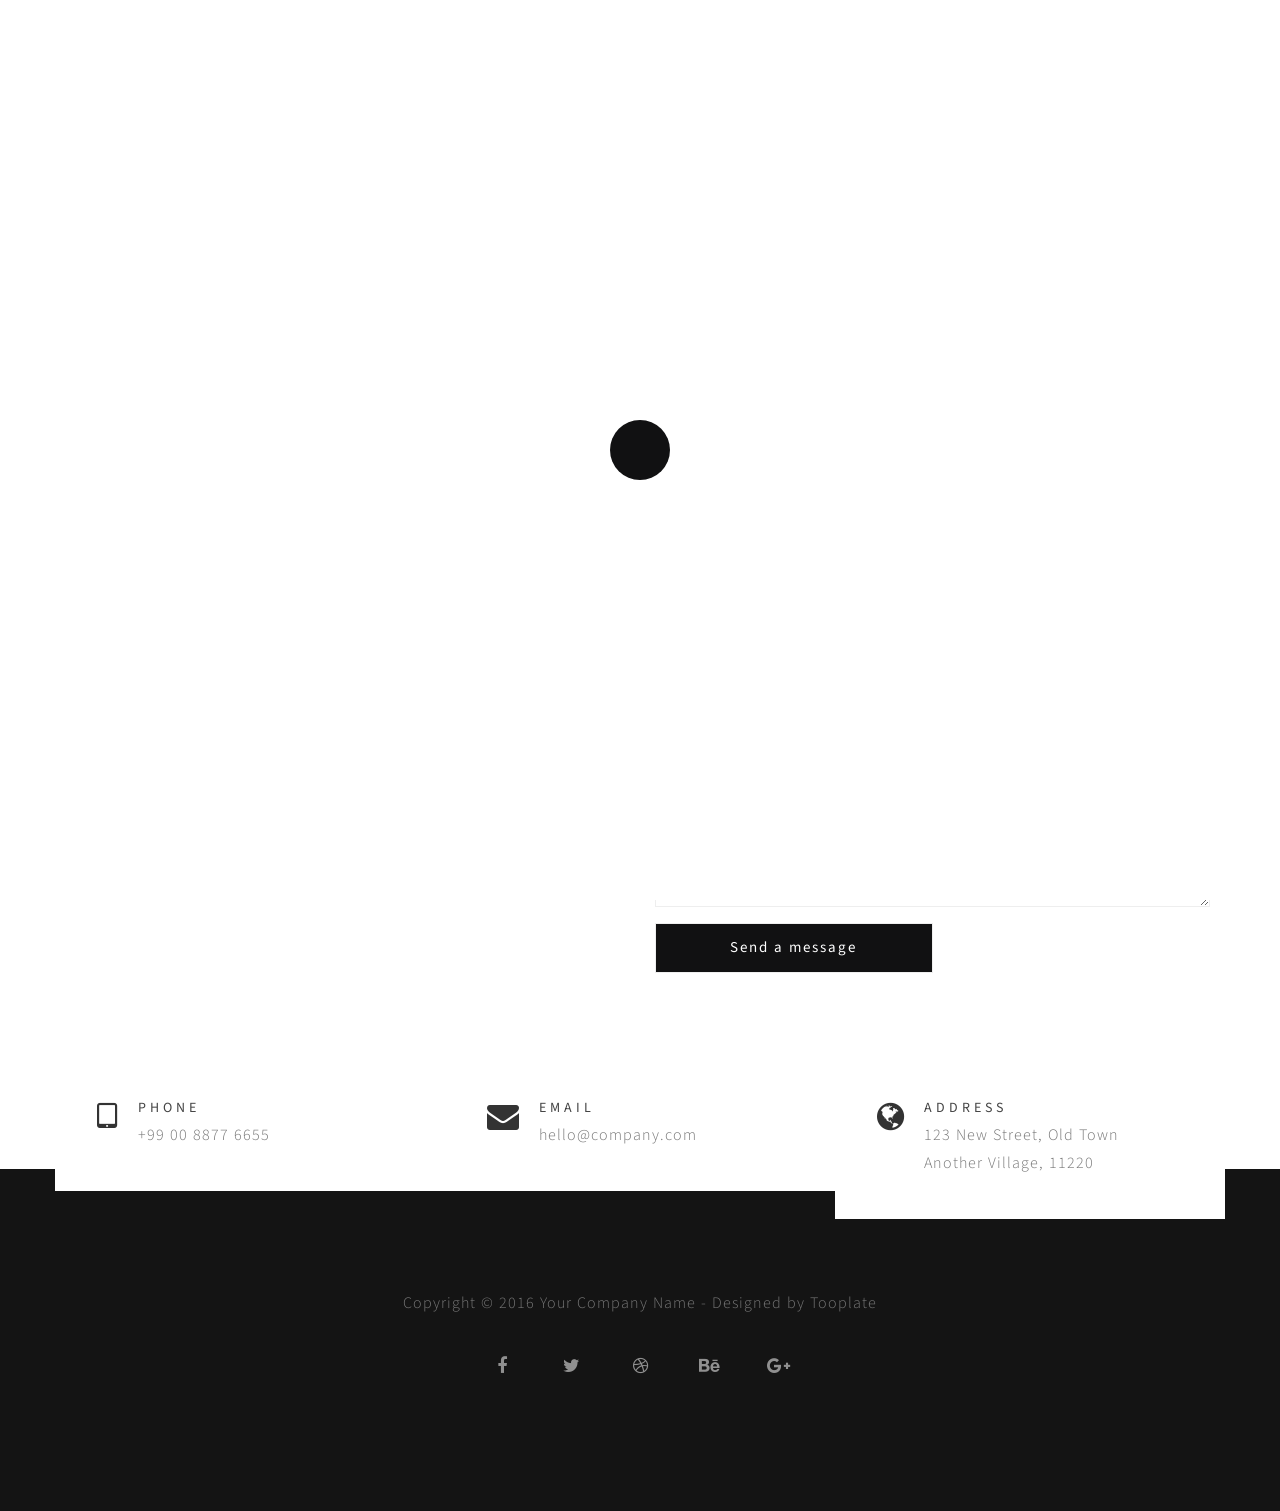
==== contact.html @ 55830060 "css template added" ====
<!DOCTYPE html>
<html lang="en">
<head>
<!--

Template 2082 Pure Mix

http://www.tooplate.com/view/2082-pure-mix

-->
	<meta charset="utf-8">
	<meta http-equiv="X-UA-Compatible" content="IE=Edge">
	<meta name="viewport" content="width=device-width, initial-scale=1">
	<meta name="keywords" content="">
	<meta name="description" content="">

	<!-- Site title
   ================================================== -->
	<title>Pure Mix - Contact</title>

	<!-- Bootstrap CSS
   ================================================== -->
	<link rel="stylesheet" href="css/bootstrap.min.css">

	<!-- Animate CSS
   ================================================== -->
	<link rel="stylesheet" href="css/animate.min.css">

	<!-- Font Icons CSS
   ================================================== -->
	<link rel="stylesheet" href="css/font-awesome.min.css">
	<link rel="stylesheet" href="css/ionicons.min.css">

	<!-- Main CSS
   ================================================== -->
	<link rel="stylesheet" href="css/style.css">

	<!-- Google web font 
   ================================================== -->	
  <link href='https://fonts.googleapis.com/css?family=Source+Sans+Pro:400,700,300' rel='stylesheet' type='text/css'>
	
</head>
<body>


<!-- Preloader section
================================================== -->
<div class="preloader">

	<div class="sk-spinner sk-spinner-pulse"></div>

</div>


<!-- Navigation section
================================================== -->
<div class="nav-container">
   <nav class="nav-inner transparent">

      <div class="navbar">
         <div class="container">
            <div class="row">

              <div class="brand">
                <a href="index.html">Megan Cheng</a>
              </div>

              <div class="navicon">
                <div class="menu-container">

                  <div class="circle dark inline">
                    <i class="icon ion-navicon"></i>
                  </div>

                  <div class="list-menu">
                    <i class="icon ion-close-round close-iframe"></i>
                    <div class="intro-inner">
                     	<ul id="nav-menu">
                         <li><a href="index.html">Home</a></li>
                       	 <li><a href="about.html">About</a></li>
                       	 <li><a href="blog.html">Blog</a></li>
                       	 <li><a href="contact.html">Contact</a></li>
                      </ul>
                    </div>
                  </div>

                </div>
              </div>

            </div>
         </div>
      </div>

   </nav>
</div>


<!-- Header section
================================================== -->
<section id="header" class="header-four">
	<div class="container">
		<div class="row">

			<div class="col-md-offset-3 col-md-6 col-sm-offset-2 col-sm-8">
            	<div class="header-thumb">
              		 <h1 class="wow fadeIn" data-wow-delay="0.6s">Contact Us</h1>
              		 <h3 class="wow fadeInUp" data-wow-delay="0.9s">Vestibulum at aliquam lorem</h3>
           		</div>
			</div>

		</div>
	</div>		
</section>


<!-- Contact section
================================================== -->
<section id="contact">
   <div class="container">
      <div class="row">

         <div class="wow fadeInUp col-md-6 col-sm-12" data-wow-delay="1.3s">
         	<div class="google_map">
				<div id="map-canvas"></div>
			</div>
		</div>

		<div class="wow fadeInUp col-md-6 col-sm-12" data-wow-delay="1.6s">
			<h1>Let's work together!</h1>
			<div class="contact-form">
				<form id="contact-form" method="post" action="#">
					<input name="name" type="text" class="form-control" placeholder="Your Name" required>
					<input name="email" type="email" class="form-control" placeholder="Your Email" required>
					<textarea name="message" class="form-control" placeholder="Message" rows="4" required></textarea>
					<div class="contact-submit">
						<input type="submit" class="form-control submit" value="Send a message">
					</div>
				</form>
			</div>
		</div>

		<div class="clearfix"></div>

			<div class="col-md-4 col-sm-4">
				<div class="wow fadeInUp media" data-wow-delay="0.3s">
					<div class="media-object pull-left">
						<i class="fa fa-tablet"></i>
					</div>
					<div class="media-body">
						<h3 class="media-heading">Phone</h3>
						<p>+99 00 8877 6655</p>
					</div>
				</div>
			</div>

			<div class="col-md-4 col-sm-4">
				<div class="wow fadeInUp media" data-wow-delay="0.6s">
					<div class="media-object pull-left">
						<i class="fa fa-envelope"></i>
					</div>
					<div class="media-body">
						<h3 class="media-heading">Email</h3>
						<p>hello@company.com</p>
					</div>
				</div>
			</div>

			<div class="col-md-4 col-sm-4">
				<div class="wow fadeInUp media" data-wow-delay="0.9s">
					<div class="media-object pull-left">
						<i class="fa fa-globe"></i>
					</div>
					<div class="media-body">
						<h3 class="media-heading">Address</h3>
						<p>123 New Street, Old Town<br>
                        Another Village, 11220</p>
					</div>
				</div>
			</div>

      </div>
   </div>
</section>


<!-- Footer section
================================================== -->
<footer>
	<div class="container">
		<div class="row">

			<div class="col-md-12 col-sm-12">
				<p class="wow fadeInUp"  data-wow-delay="0.3s">Copyright © 2016 Your Company Name - Designed by Tooplate</p>
				<ul class="social-icon wow fadeInUp"  data-wow-delay="0.6s">
					<li><a href="#" class="fa fa-facebook"></a></li>
					<li><a href="#" class="fa fa-twitter"></a></li>
					<li><a href="#" class="fa fa-dribbble"></a></li>
					<li><a href="#" class="fa fa-behance"></a></li>
					<li><a href="#" class="fa fa-google-plus"></a></li>
				</ul>
			</div>
			
		</div>
	</div>
</footer>

<!-- Javascript 
================================================== -->
<script src="js/jquery.js"></script>
<script src="js/bootstrap.min.js"></script>
<script src="js/wow.min.js"></script>
<script src="js/custom.js"></script>

</body>
</html>
---- css/style.css ----
/*

Template 2082 Pure Mix

http://www.tooplate.com/view/2082-pure-mix

*/

/* Body 
------------------------------------- */
body {
		background: #ffffff;
    font-family: 'Source Sans Pro', sans-serif;
    font-style: normal;
    font-weight: 300;
    position: relative;
}

html,body {
  width: 100%;
  overflow-x: hidden;
}

html {
  font-size: 100%;
}


/* Typography
------------------------------------- */

h1,h2,h3,h4 {
  font-weight: 400;
  letter-spacing: 0.3rem;
  text-transform: uppercase;
}

h1 {
  color: #000;
  font-size: 1.8rem;
  font-weight: 700;
}

h2 {
  color: #ffffff;
  font-size: 1rem;
}

h3 {
  color: #444;
  font-size: 14px;
  letter-spacing: 4px;
}

h5 {
  font-weight: 400;
  letter-spacing: 1px;
}

p {
  color: #777;
  font-size: 16px;
  line-height: 28px;
  word-spacing: 1px;
  letter-spacing: 1px;
}

a {
  outline: none;
  text-decoration: none;
}
a,
a:hover,
a:focus {
  color: inherit;
  text-decoration: none;
  outline: 0;
  -webkit-transition: all 0.25s ease-out;
  -moz-transition: all 0.25s ease-out;
  -ms-transition: all 0.25s ease-out;
  -o-transition: all 0.25s ease-out;
  transition: all 0.25s ease-out;
}

img {
  width: 100%;
  max-width: 100%;
}


/* preloader styles
/* ========================================== */
.preloader {
    position: fixed;
    top: 0;
    left: 0;
    width: 100%;
    height: 100%;
    z-index: 99999;
    display: flex;
    flex-flow: row nowrap;
    justify-content: center;
    align-items: center;
    background: none repeat scroll 0 0 #fff;
}

.sk-spinner-pulse {
  width: 60px;
  height: 60px;
  background-color: #111112;
  border-radius: 100%;
  -webkit-animation: sk-pulseScaleOut 1s infinite ease-in-out;
          animation: sk-pulseScaleOut 1s infinite ease-in-out; }

@-webkit-keyframes sk-pulseScaleOut {
  0% {
    -webkit-transform: scale(0);
            transform: scale(0); }
  100% {
    -webkit-transform: scale(1);
            transform: scale(1);
    opacity: 0; } }

@keyframes sk-pulseScaleOut {
  0% {
    -webkit-transform: scale(0);
            transform: scale(0); }
  100% {
    -webkit-transform: scale(1);
            transform: scale(1);
    opacity: 0; } }



/* navigation styles
/* ========================================== */
.nav-container,
nav {
  overflow: visible;
  transition: all 0.3s ease;
  -webkit-transition: all 0.3s ease;
  -moz-transition: all 0.3s ease;
}

nav {
  -webkit-backface-visibility: hidden;
  backface-visibility: hidden;
  transition: all 0.3s ease;
  -webkit-transition: all 0.3s ease;
  -moz-transition: all 0.3s ease;
}

nav a {
  color: #333333;
}

.navbar {
  background: transparent;
  height: 94px;
  max-height: 94px;
  margin: 0;
  border-radius: 0;
  transition: all 0.3s ease;
  -webkit-transition: all 0.3s ease;
  -moz-transition: all 0.3s ease;
}

.brand {
  float: left;
  padding: 30px 0 0;
  transition: all 0.3s ease;
  -webkit-transition: all 0.3s ease;
  -moz-transition: all 0.3s ease;
  text-transform: uppercase;
  letter-spacing: 0.3rem;
}
.brand a {
  color: #333;
  font-size: 24px;
  font-weight: 700;
  opacity: 1;
  text-decoration: none;
}

.navicon {  
  position: relative;
  right: 0;
  display: -webkit-flex;
  display: -ms-flexbox;
  display: flex;
  -webkit-justify-content: flex-end;
  -ms-flex-pack: end;
  justify-content: flex-end;
  padding: 20px 0 0;
}

nav ul {
  display: inline-block;
}

nav ul.right {
  float: right;
  right: 0
}

#nav-menu a {
  font-weight: 300;
  font-size: 26px;
  color: #ffffff;
  text-transform: uppercase;
  letter-spacing: 0.3rem;
}

#nav-menu li {
  list-style: none;
  padding: 6px;
}

.nav-text-light a {
  color: #ffffff;
}

.sticky .nav-text-light a {
  color: #555555;
}

.sticky nav.nav-inner .navbar {
  height: 70px;
  max-height: 70px;
  margin: 0;
  background: #ffffff;
}

.sticky nav.transparent .navbar {
  background: transparent;
}

@media all and (max-width: 990px) {
  .nav-text-light a {
    color: #555555;
  }
  .nav-inner {
    background: #ffffff;
  }
  .transparent {
    background: transparent;
  }
  .navicon {
    padding-right: 10px;
  }
  nav ul.right {
  float: left;
  }
}

a.icon {
  font-size: 32px;
  padding-right: 20px;
}

.intro-inner {  
  position: absolute;
  left: 50%;
  top: 50%;
  -webkit-transform: translate(-50%, -50%);
      -ms-transform: translate(-50%, -50%);
          transform: translate(-50%, -50%);
  width: 100%;
  text-align: center;
}

.close {
  font-family: inherit;
  font-size: 32px;
  font-weight: 300;
  text-shadow: none;
}
.close:focus {
  outline: 0px auto -webkit-focus-ring-color;
}

.circle {
  width: 45px;
  height: 45px;
  text-align: center;
  margin: 0 auto;
  position: absolute;
  top: 50%;
  left: 50%;
  margin-top: -40px;
  margin-left: -40px;
  border-radius: 50%;
  transition: all 0.3s ease;
  -webkit-transition: all 0.3s ease;
  -moz-transition: all 0.3s ease;
  cursor: pointer;
  z-index: 99;
  padding: 4px 0 0;
}

.circle i {
  font-size: 36px;
  color: #111112;
}

.circle.dark {
  border-color: #292929;
}

.circle.dark:before {
  border-color: transparent transparent transparent #292929;
}

.circle.large {
  height: 120px;
  width: 120px;
  margin-top: -60px;
  margin-left: -60px;
}

.circle.large:before {
  margin-top: -18px;
  margin-left: -10px;
  content: '';
  width: 0;
  height: 0;
  border-style: solid;
  border-width: 20px 0 20px 31.0px;
  border-color: transparent transparent transparent #ffffff;
}

.circle.large.dark:before {
  border-color: transparent transparent transparent #292929;
}

.circle.inline {
  position: relative;
  top: 0;
  left: 0;
  margin-top: 0;
  margin-left: 0;
  display: inline-block;
  z-index: 0;
}

@media all and (max-width: 767px) {
  .circle.large {
    width: 90px;
    height: 90px;
    margin-top: -45px;
  }
  .circle.large:before {
    margin-top: -14px;
    margin-left: -8px;
    content: '';
    width: 0;
    height: 0;
    border-style: solid;
    border-width: 15px 0 15px 25.0px;
    border-color: transparent transparent transparent #fff;
  }
}

.list-menu {
  position: fixed;
  visibility: hidden;
  width: 100%;
  height: 100%;
  top: 0;
  left: 0;
  z-index: 9999999;
  background: rgba(0, 0, 0, 0.9);
  transition: all 0.6s ease;
  -webkit-transition: all 0.6s ease;
  -moz-transition: all 0.6s ease;
  opacity: 0;
  z-index: -1;
}

.list-menu.reveal-modal {
  opacity: 1;
  z-index: 999999;
  visibility: visible;
}

.list-menu .ion-close-round {
  font-size: 31px;
  position: absolute;
  top: 32px;
  right: 32px;
  color: #fff;
  cursor: pointer;
}

/* header section styles
/* ========================================== */
#header {
  -webkit-background-size: cover;
  background-size: cover;
  background-position: center center;
  text-align: center;
  padding-top: 130px;
  padding-bottom: 100px;
}

#header .header-thumb {
  background: #ffffff;
  border: 10px solid #f9f9f9;
  padding: 62px 20px 62px 20px;
}

.header-one .header-thumb,
.header-two .header-thumb,
.header-three .header-thumb,
.header-four .header-thumb,
.header-five .header-thumb {
  padding: 32px 20px 32px 20px !important;
}

.header-one, .header-two,
.header-three, .header-four,
.header-five {
  height: 42vh !important;
  min-height: 420px;
  padding-top: 120px !important;
}

.header-one {
  background: url('../images/header-bg.jpg') no-repeat;
  height: 60vh !important;
  min-height: 520px;
  padding-top: 150px !important;
}
.header-two {
  background: url('../images/header-bg.jpg') no-repeat;
}
.header-three {
  background: url('../images/header-three-bg.jpg') no-repeat;
}
.header-four {
  background: url('../images/header-four-bg.jpg') no-repeat;
}
.header-five {
  background: url('../images/header-five-bg.jpg') no-repeat;
}

/* Portfolio section styles
/* ========================================== */
#portfolio {
  text-align: center;
  padding-top: 3rem;
  padding-bottom: 6rem;
}

#portfolio img {
  width: 100%;
}

#portfolio .portfolio-thumb {
  position: relative;
  overflow: hidden;
  margin: 0;
} 

#portfolio .portfolio-thumb .portfolio-overlay {
  background: #141414;
  position: absolute;
  top: 0;
  right: 0;
  bottom: 0;
  left: 0;
  width: 100%;
  height: 100%;
  opacity: 0;
  -webkit-transition: all 0.4s ease-in-out;
  transition: all 0.4s ease-in-out;
}

#portfolio .portfolio-thumb:hover .portfolio-overlay {
  opacity: 0.9;
}

#portfolio .portfolio-thumb .portfolio-overlay .portfolio-item {
    text-align: center;
    padding: 30% 20px 20px;
}

#portfolio .portfolio-thumb .portfolio-overlay .fa {
    background: #f9f9f9;
    border-radius: 100px;
    color: #141414;
    font-size: 1.3rem;
    display: inline-block;
    width: 3.5rem;
    height: 3.5rem;
    line-height: 3.5rem;
    text-align: center;
    text-decoration: none;
    margin-bottom: 4px;
}

/*filter css*/
.filter-wrapper {
    width: 100%;
    margin-bottom: 32px;
    overflow: hidden;
}

.filter-wrapper li {
    display: inline-block;
    margin: 4px;
}

.filter-wrapper li a {
    color: #666;
    font-size: 13px;
    font-weight: 400;
    letter-spacing: 2px;
    padding: 8px 17px;
    margin-right: 2px;
    margin-left: 2px;
    text-transform: uppercase;
    display: block;
    text-decoration: none;
    transition: all 0.4s ease-in-out;
}
.filter-wrapper li a:active {
  background: #111112 !important;
}
.filter-wrapper li a:hover,
.filter-wrapper li a:focus {
  background: #111112;
  color: #ffffff;
}

/*isotope box css*/
.iso-box-section {
    width: 100%;
}

.iso-box-wrapper {
    width: 100%;
    padding: 0;
    clear: both;
    position: relative;
}

.iso-box {
    position: relative;
    min-height: 50px;
    float: left;
    overflow: hidden;
    margin-bottom: 25px;
}

.iso-box > a {
    display: block;
    width: 100%;
    height: 100%;
    overflow: hidden;
} 

.fluid-img {
    width: 100%;
    display: block;
}

/* single project section styles
/* ========================================== */
#single-project {
  padding-top: 4rem;
  padding-bottom: 6rem;
}

#single-project .project-info {
  padding-bottom: 10px;
}

#single-project img {
  padding-top: 14px;
}

/* about section styles
/* ========================================== */
#about {
  padding-top: 5rem;
  padding-bottom: 8rem;
}

#about .col-md-4 {
  padding-top: 16px;
  padding-bottom: 32px;
}

#about img {
  padding-bottom: 20px;
}

#about blockquote {
  letter-spacing: 2px;
  margin-top: 20px;
}

/* blog & single post section styles
/* ========================================== */
#blog, 
#single-post {
  padding-top: 4rem;
  padding-bottom: 6rem;
}

#blog .blog-thumb {
  padding-top: 60px;
  padding-bottom: 40px;
}

#blog .post-format,
#single-post .post-format {
  padding-bottom: 10px;
}

#blog .post-format span,
#single-post .post-format span {
  color: #888;
  font-weight: 400;
  letter-spacing: 1px;
  padding-right: 10px;
}

#blog .blog-thumb .btn {
  border-radius: 0px;
  padding: 10px 32px;
  letter-spacing: 2px;
  text-transform: uppercase;
  margin-top: 22px;
  transition: all 0.4s ease-in-out;
}
#blog .blog-thumb .btn:hover {
  background: #111112;
  border-color: transparent;
  color: #ffffff;
}

#single-post blockquote {
  margin-top: 32px;
  letter-spacing: 2px;
}

.post-image {
	margin: 25px 0px;
}

#single-post .blog-comment,
#single-post .blog-comment-form {
  margin-top: 62px;
}

#single-post .blog-comment h3,
#single-post .blog-comment-form h3 {
  padding-bottom: 20px;
}

#single-post .blog-comment .media {
  padding-bottom: 22px;
}

#single-post .blog-comment .media img {
  padding-right: 14px;
}

#single-post .blog-comment h4 {
  font-weight: 700;
}

#single-post .blog-comment-form .form-control {
  background: transparent;
  border: 1px solid #eee;
  border-radius: 0px;
  box-shadow: none;
  font-size: 16px;
  margin-bottom: 16px;
  transition: all 0.4s ease-in-out;
}

#single-post .blog-comment-form input[type="submit"] {
  background: #111112;
  border-color: transparent;
  color: #ffffff;
  height: 50px;
}


/* contact section styles
/* ========================================== */
#contact {
  padding-top: 5rem;
  padding-bottom: 0rem;
}

#contact .fa {
  font-size: 32px;
  padding-right: 10px;
}

#contact #map-canvas  {
  border: none;
  width: 100%;
  height: 300px;
  margin-top: 40px;
}

#contact .contact-form {
  padding-top: 14px;
}

#contact .form-control {
  background: transparent;
  border: 1px solid #eee;
  border-radius: 0px;
  box-shadow: none;
  font-size: 16px;
  margin-bottom: 16px;
  transition: all 0.4s ease-in-out;
}

#contact .form-control:hover {
  border-color: #f0f0f0;
}

#contact textarea {min-height: 100px;}

#contact input {height: 50px;}

#contact input[type='submit'] {
  background: #111112;
  color: #ffffff;
  font-size: 15px;
  font-weight: 400;
  letter-spacing: 2px;
  transition: all 0.4s ease-in-out;
  margin-top: 10px;
}

#contact input[type='submit']:hover {
  background: #444;
}

.contact-submit {
	width: 50%;
}

#contact .col-md-4 {
  background: #fff;
  padding: 62px 0px 32px 42px;
  position: relative;
  bottom: -50px;
}



/* footer section styles
/* ========================================== */
footer {
  background: #141414;
  padding-top: 120px;
  padding-bottom: 120px;
  text-align: center;
}


/* social icon */
.social-icon {
  padding: 0;
  margin: 0;
}
.social-icon li {
  list-style: none;
  display: inline-block;
}
.social-icon li a {
  border-radius: 100px;
  border: 1px solid transparent;
  color: #909090;
  font-size: 18px;
  width: 50px;
  height: 50px;
  line-height: 48px;
  text-align: center;
  vertical-align: middle;
  text-decoration: none;
  transition: all 0.4s ease-in-out;
  padding: 0px;
  margin-top: 14px;
  margin-right: 8px;
  margin-left: 8px;
  position: relative;
  top: 0px;
}
.social-icon li a:hover {
  background: #ffffff;
}

/* Responsive Mobile styles
/* ========================================== */
@media (max-width: 980px) {

  .intro-inner {top: 30%;}

  #contact .col-md-4 {
    padding: 62px 20px 42px 32px;
  }

  #contact .col-md-4 p {
    font-size: 12px;
  }

  #contact #map-canvas {
    margin-bottom: 60px;
  }
}


@media (max-width: 768px) {

  .brand {
    padding-left: 24px;
  }

  .header-one, .header-two,
  .header-three, .header-four,
  .header-five {
    min-height: 380px;
	padding-top: 80px !important;
  }

  #about .col-md-4,
  #single-project .col-md-3 {
    padding-bottom: 32px;
  }

}


@media (max-width: 700px) {

  h1 {
    font-size: 1.3rem;
  }
  h3 {
    font-size: 13px;
    letter-spacing: 3px;
  }

  .filter-wrapper {
    padding: 0px;
  }

  #contact {
    padding-bottom: 4rem;
  }

  #contact .col-md-4 {
    padding: 32px 20px 22px 62px;
  }
  .contact-submit {
	width: 70%;
  }

}

@media (max-width: 450px) {
  .intro-inner {top: 50%;}
}
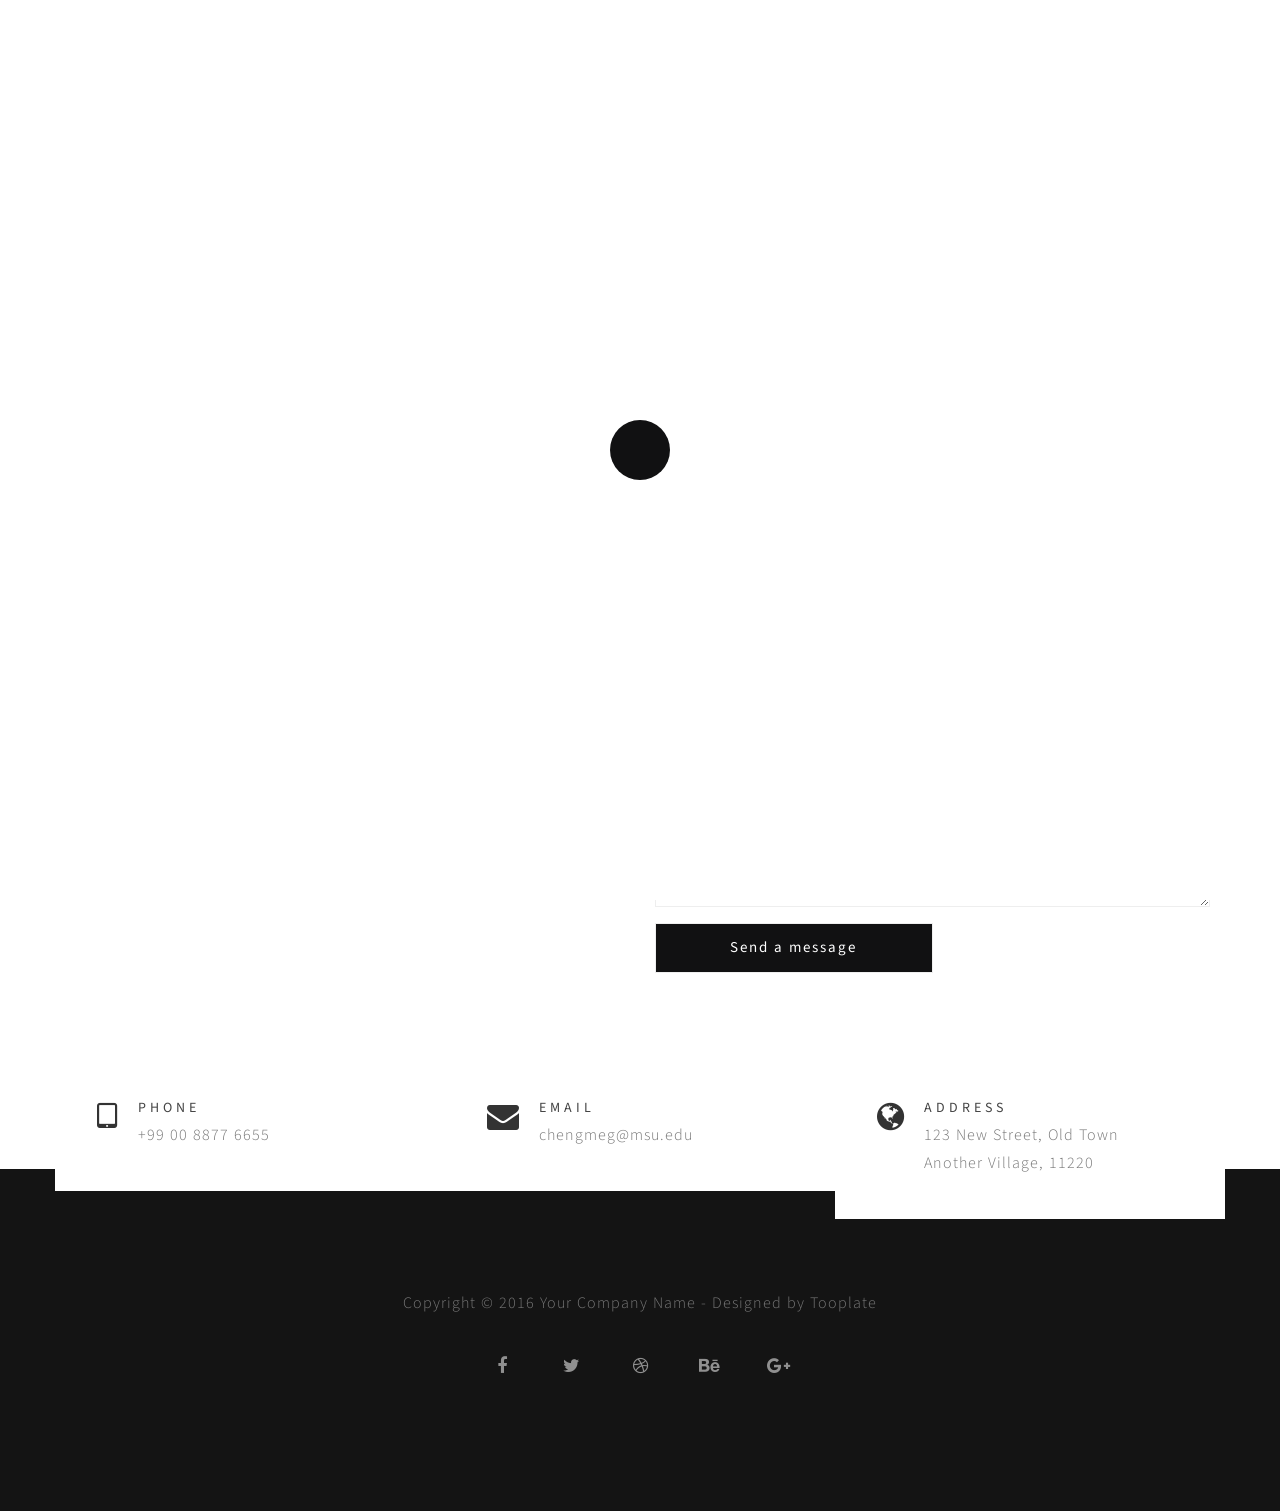
==== commit 1e62d9df: "form action added" ====
--- a/contact.html
+++ b/contact.html
@@ -128,7 +128,7 @@
 		<div class="wow fadeInUp col-md-6 col-sm-12" data-wow-delay="1.6s">
 			<h1>Let's work together!</h1>
 			<div class="contact-form">
-				<form id="contact-form" method="post" action="#">
+				<form id="contact-form" method="post" action="https://formspree.io/f/mdovewek">
 					<input name="name" type="text" class="form-control" placeholder="Your Name" required>
 					<input name="email" type="email" class="form-control" placeholder="Your Email" required>
 					<textarea name="message" class="form-control" placeholder="Message" rows="4" required></textarea>
@@ -160,7 +160,7 @@
 					</div>
 					<div class="media-body">
 						<h3 class="media-heading">Email</h3>
-						<p>hello@company.com</p>
+						<p>chengmeg@msu.edu</p>
 					</div>
 				</div>
 			</div>
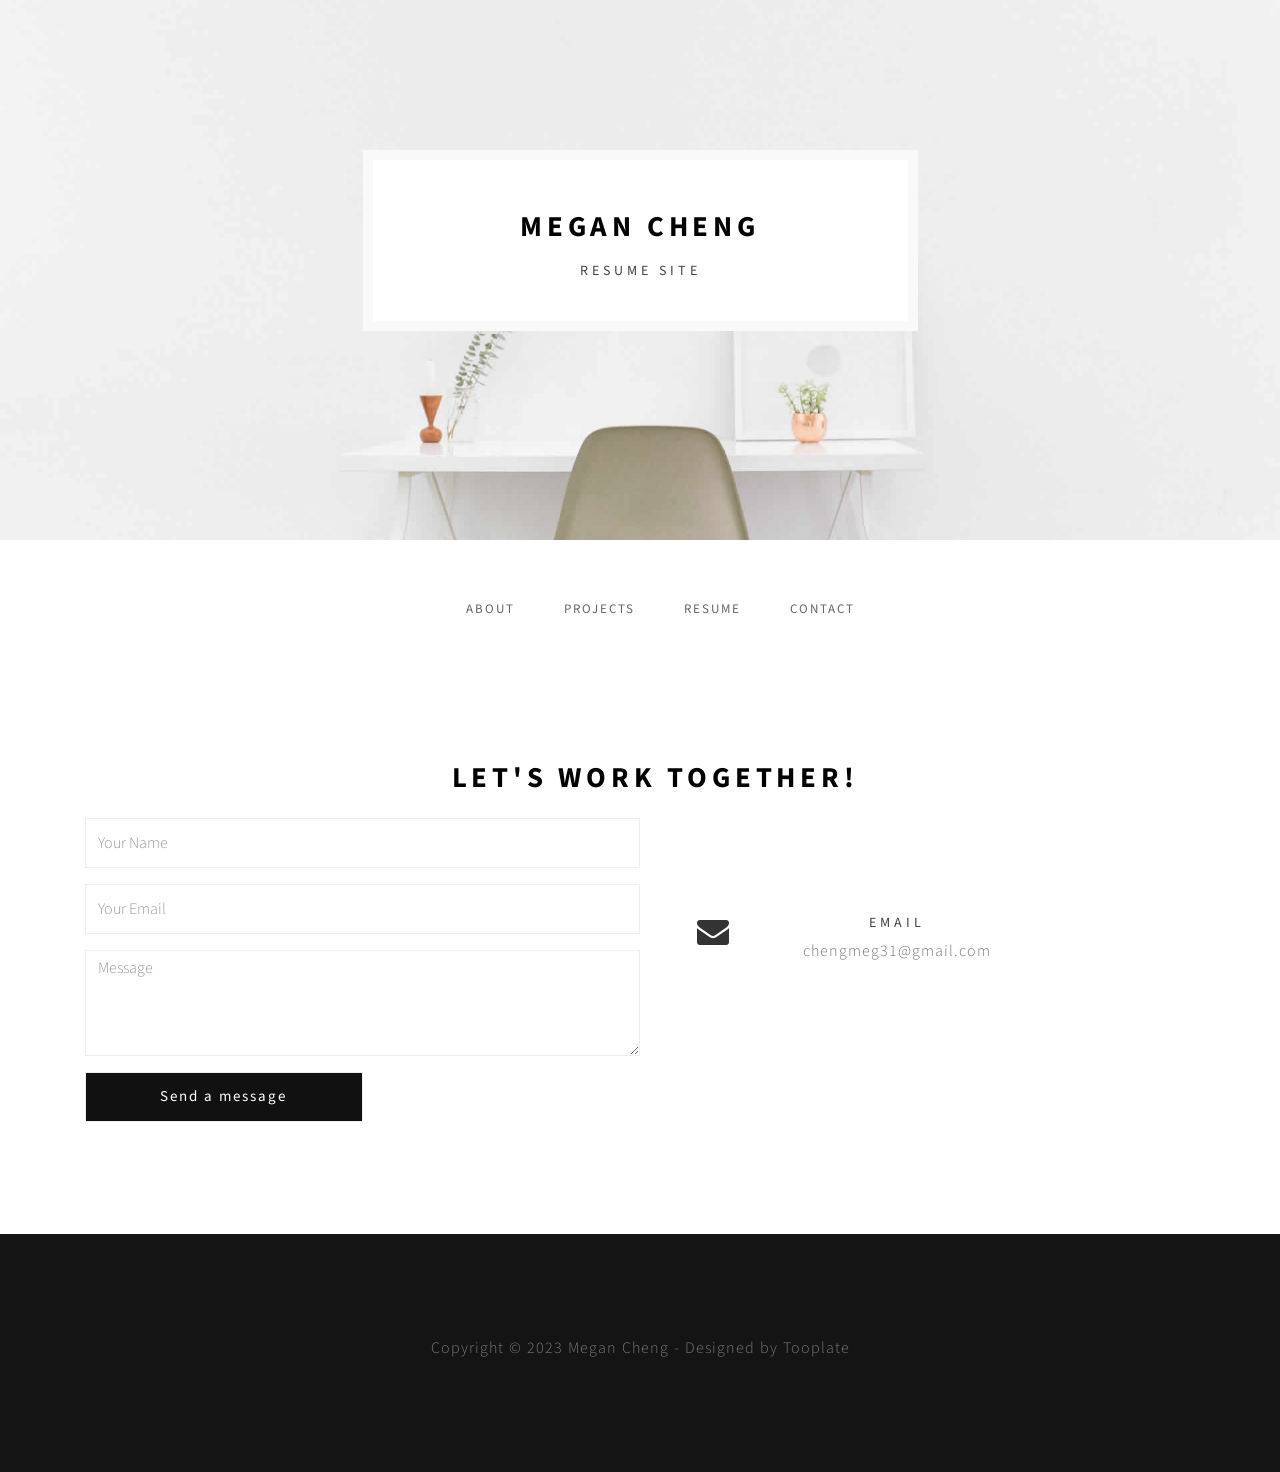
==== commit 1c7183d8: "changed site title" ====
--- a/contact.html
+++ b/contact.html
@@ -1,215 +1,159 @@
 <!DOCTYPE html>
 <html lang="en">
+
 <head>
-<!--
+   <!--
 
 Template 2082 Pure Mix
 
 http://www.tooplate.com/view/2082-pure-mix
 
 -->
-	<meta charset="utf-8">
-	<meta http-equiv="X-UA-Compatible" content="IE=Edge">
-	<meta name="viewport" content="width=device-width, initial-scale=1">
-	<meta name="keywords" content="">
-	<meta name="description" content="">
+   <meta charset="utf-8">
+   <meta http-equiv="X-UA-Compatible" content="IE=Edge">
+   <meta name="viewport" content="width=device-width, initial-scale=1">
+   <meta name="keywords" content="">
+   <meta name="description" content="">
 
-	<!-- Site title
+   <!-- Site title
    ================================================== -->
-	<title>Pure Mix - Contact</title>
+   <title>Megan Cheng - Portfolio</title>
 
-	<!-- Bootstrap CSS
+   <!-- Bootstrap CSS
    ================================================== -->
-	<link rel="stylesheet" href="css/bootstrap.min.css">
+   <link rel="stylesheet" href="css/bootstrap.min.css">
 
-	<!-- Animate CSS
+   <!-- Animate CSS
    ================================================== -->
-	<link rel="stylesheet" href="css/animate.min.css">
+   <link rel="stylesheet" href="css/animate.min.css">
 
-	<!-- Font Icons CSS
+   <!-- Font Icons CSS
    ================================================== -->
-	<link rel="stylesheet" href="css/font-awesome.min.css">
-	<link rel="stylesheet" href="css/ionicons.min.css">
+   <link rel="stylesheet" href="css/font-awesome.min.css">
+   <link rel="stylesheet" href="css/ionicons.min.css">
 
-	<!-- Main CSS
+   <!-- Main CSS
    ================================================== -->
-	<link rel="stylesheet" href="css/style.css">
+   <link rel="stylesheet" href="css/style.css">
 
-	<!-- Google web font 
-   ================================================== -->	
-  <link href='https://fonts.googleapis.com/css?family=Source+Sans+Pro:400,700,300' rel='stylesheet' type='text/css'>
-	
+   <!-- Google web font 
+   ================================================== -->
+   <link href='https://fonts.googleapis.com/css?family=Source+Sans+Pro:400,700,300' rel='stylesheet' type='text/css'>
+
 </head>
+
 <body>
 
+   <!-- Header section
+================================================== -->
+   <section id="header" class="header-one">
+      <div class="container">
+         <div class="row">
 
-<!-- Preloader section
-================================================== -->
-<div class="preloader">
+            <div class="col-md-offset-3 col-md-6 col-sm-offset-2 col-sm-8">
+               <div class="header-thumb">
+                  <h1>Megan Cheng</h1>
+                  <h3>Resume Site</h3>
+               </div>
+            </div>
 
-	<div class="sk-spinner sk-spinner-pulse"></div>
-
-</div>
+         </div>
+      </div>
+   </section>
 
 
-<!-- Navigation section
+   <!-- Portfolio section
 ================================================== -->
-<div class="nav-container">
-   <nav class="nav-inner transparent">
+   <section id="portfolio">
+      <div class="container">
+         <div class="row">
 
-      <div class="navbar">
-         <div class="container">
-            <div class="row">
+            <div class="col-md-12 col-sm-12">
 
-              <div class="brand">
-                <a href="index.html">Megan Cheng</a>
-              </div>
+               <!-- iso section -->
+               <div class="iso-section">
 
-              <div class="navicon">
-                <div class="menu-container">
+				<ul class="filter-wrapper clearfix">
+					<li><a href="index.html">About</a></li>
+					<li><a href="projects.html">Projects</a></li>
+					<li><a href="resume.html">Resume</a></li>
+					<li><a href="contact.html">Contact</a></li>
+				 </ul>
 
-                  <div class="circle dark inline">
-                    <i class="icon ion-navicon"></i>
+                  <!-- Contact section
+================================================== -->
+                  <section id="contact" >
+                     <div class="container">
+                        <div class="row">
+							<h1>Let's work together!</h1>
+                           <div class="wow fadeInUp col-md-6 col-sm-12">
+
+                              <div class="contact-form">
+                                 <form id="contact-form" method="post" action="https://formspree.io/f/mdovewek">
+                                    <input name="name" type="text" class="form-control" placeholder="Your Name"
+                                       required>
+                                    <input name="email" type="email" class="form-control" placeholder="Your Email"
+                                       required>
+                                    <textarea name="message" class="form-control" placeholder="Message" rows="4"
+                                       required></textarea>
+                                    <div class="contact-submit">
+                                       <input type="submit" class="form-control submit" value="Send a message">
+                                    </div>
+                                 </form>
+                              </div>
+                           </div>
+
+                           <div class="col-md-4 col-sm-4">
+                              <div class="wow fadeInUp media">
+                                 <div class="media-object pull-left">
+                                    <i class="fa fa-envelope"></i>
+                                 </div>
+                                 <div class="media-body">
+                                    <h3 class="media-heading">Email</h3>
+                                    <p>chengmeg31@gmail.com</p>
+                                 </div>
+                              </div>
+                           </div>
+
+                        </div>
+                     </div>
+                  </section>
+
+                     </div>
                   </div>
 
-                  <div class="list-menu">
-                    <i class="icon ion-close-round close-iframe"></i>
-                    <div class="intro-inner">
-                     	<ul id="nav-menu">
-                         <li><a href="index.html">Home</a></li>
-                       	 <li><a href="about.html">About</a></li>
-                       	 <li><a href="blog.html">Blog</a></li>
-                       	 <li><a href="contact.html">Contact</a></li>
-                      </ul>
-                    </div>
-                  </div>
-
-                </div>
-              </div>
+               </div>
 
             </div>
+
          </div>
       </div>
+   </section>
 
-   </nav>
-</div>
+   <!-- Footer section
+================================================== -->
+   <footer>
+      <div class="container">
+         <div class="row">
+
+            <div class="col-md-12 col-sm-12">
+               <p class="wow fadeInUp">Copyright © 2023 Megan Cheng - Designed by Tooplate</p>
+            </div>
+
+         </div>
+      </div>
+   </footer>
 
 
-<!-- Header section
+   <!-- Javascript 
 ================================================== -->
-<section id="header" class="header-four">
-	<div class="container">
-		<div class="row">
-
-			<div class="col-md-offset-3 col-md-6 col-sm-offset-2 col-sm-8">
-            	<div class="header-thumb">
-              		 <h1 class="wow fadeIn" data-wow-delay="0.6s">Contact Us</h1>
-              		 <h3 class="wow fadeInUp" data-wow-delay="0.9s">Vestibulum at aliquam lorem</h3>
-           		</div>
-			</div>
-
-		</div>
-	</div>		
-</section>
-
-
-<!-- Contact section
-================================================== -->
-<section id="contact">
-   <div class="container">
-      <div class="row">
-
-         <div class="wow fadeInUp col-md-6 col-sm-12" data-wow-delay="1.3s">
-         	<div class="google_map">
-				<div id="map-canvas"></div>
-			</div>
-		</div>
-
-		<div class="wow fadeInUp col-md-6 col-sm-12" data-wow-delay="1.6s">
-			<h1>Let's work together!</h1>
-			<div class="contact-form">
-				<form id="contact-form" method="post" action="https://formspree.io/f/mdovewek">
-					<input name="name" type="text" class="form-control" placeholder="Your Name" required>
-					<input name="email" type="email" class="form-control" placeholder="Your Email" required>
-					<textarea name="message" class="form-control" placeholder="Message" rows="4" required></textarea>
-					<div class="contact-submit">
-						<input type="submit" class="form-control submit" value="Send a message">
-					</div>
-				</form>
-			</div>
-		</div>
-
-		<div class="clearfix"></div>
-
-			<div class="col-md-4 col-sm-4">
-				<div class="wow fadeInUp media" data-wow-delay="0.3s">
-					<div class="media-object pull-left">
-						<i class="fa fa-tablet"></i>
-					</div>
-					<div class="media-body">
-						<h3 class="media-heading">Phone</h3>
-						<p>+99 00 8877 6655</p>
-					</div>
-				</div>
-			</div>
-
-			<div class="col-md-4 col-sm-4">
-				<div class="wow fadeInUp media" data-wow-delay="0.6s">
-					<div class="media-object pull-left">
-						<i class="fa fa-envelope"></i>
-					</div>
-					<div class="media-body">
-						<h3 class="media-heading">Email</h3>
-						<p>chengmeg@msu.edu</p>
-					</div>
-				</div>
-			</div>
-
-			<div class="col-md-4 col-sm-4">
-				<div class="wow fadeInUp media" data-wow-delay="0.9s">
-					<div class="media-object pull-left">
-						<i class="fa fa-globe"></i>
-					</div>
-					<div class="media-body">
-						<h3 class="media-heading">Address</h3>
-						<p>123 New Street, Old Town<br>
-                        Another Village, 11220</p>
-					</div>
-				</div>
-			</div>
-
-      </div>
-   </div>
-</section>
-
-
-<!-- Footer section
-================================================== -->
-<footer>
-	<div class="container">
-		<div class="row">
-
-			<div class="col-md-12 col-sm-12">
-				<p class="wow fadeInUp"  data-wow-delay="0.3s">Copyright © 2016 Your Company Name - Designed by Tooplate</p>
-				<ul class="social-icon wow fadeInUp"  data-wow-delay="0.6s">
-					<li><a href="#" class="fa fa-facebook"></a></li>
-					<li><a href="#" class="fa fa-twitter"></a></li>
-					<li><a href="#" class="fa fa-dribbble"></a></li>
-					<li><a href="#" class="fa fa-behance"></a></li>
-					<li><a href="#" class="fa fa-google-plus"></a></li>
-				</ul>
-			</div>
-			
-		</div>
-	</div>
-</footer>
-
-<!-- Javascript 
-================================================== -->
-<script src="js/jquery.js"></script>
-<script src="js/bootstrap.min.js"></script>
-<script src="js/wow.min.js"></script>
-<script src="js/custom.js"></script>
+   <script src="js/jquery.js"></script>
+   <script src="js/bootstrap.min.js"></script>
+   <script src="js/isotope.js"></script>
+   <script src="js/imagesloaded.min.js"></script>
+   <script src="js/wow.min.js"></script>
+   <script src="js/custom.js"></script>
 
 </body>
+
 </html>
--- a/css/style.css
+++ b/css/style.css
@@ -601,95 +601,6 @@
   margin-top: 20px;
 }
 
-/* blog & single post section styles
-/* ========================================== */
-#blog, 
-#single-post {
-  padding-top: 4rem;
-  padding-bottom: 6rem;
-}
-
-#blog .blog-thumb {
-  padding-top: 60px;
-  padding-bottom: 40px;
-}
-
-#blog .post-format,
-#single-post .post-format {
-  padding-bottom: 10px;
-}
-
-#blog .post-format span,
-#single-post .post-format span {
-  color: #888;
-  font-weight: 400;
-  letter-spacing: 1px;
-  padding-right: 10px;
-}
-
-#blog .blog-thumb .btn {
-  border-radius: 0px;
-  padding: 10px 32px;
-  letter-spacing: 2px;
-  text-transform: uppercase;
-  margin-top: 22px;
-  transition: all 0.4s ease-in-out;
-}
-#blog .blog-thumb .btn:hover {
-  background: #111112;
-  border-color: transparent;
-  color: #ffffff;
-}
-
-#single-post blockquote {
-  margin-top: 32px;
-  letter-spacing: 2px;
-}
-
-.post-image {
-	margin: 25px 0px;
-}
-
-#single-post .blog-comment,
-#single-post .blog-comment-form {
-  margin-top: 62px;
-}
-
-#single-post .blog-comment h3,
-#single-post .blog-comment-form h3 {
-  padding-bottom: 20px;
-}
-
-#single-post .blog-comment .media {
-  padding-bottom: 22px;
-}
-
-#single-post .blog-comment .media img {
-  padding-right: 14px;
-}
-
-#single-post .blog-comment h4 {
-  font-weight: 700;
-}
-
-#single-post .blog-comment-form .form-control {
-  background: transparent;
-  border: 1px solid #eee;
-  border-radius: 0px;
-  box-shadow: none;
-  font-size: 16px;
-  margin-bottom: 16px;
-  transition: all 0.4s ease-in-out;
-}
-
-#single-post .blog-comment-form input[type="submit"] {
-  background: #111112;
-  border-color: transparent;
-  color: #ffffff;
-  height: 50px;
-}
-
-
 /* contact section styles
 /* ========================================== */
 #contact {
@@ -762,42 +673,9 @@
 /* ========================================== */
 footer {
   background: #141414;
-  padding-top: 120px;
-  padding-bottom: 120px;
+  padding-top: 100px;
+  padding-bottom: 100px;
   text-align: center;
-}
-
-
-/* social icon */
-.social-icon {
-  padding: 0;
-  margin: 0;
-}
-.social-icon li {
-  list-style: none;
-  display: inline-block;
-}
-.social-icon li a {
-  border-radius: 100px;
-  border: 1px solid transparent;
-  color: #909090;
-  font-size: 18px;
-  width: 50px;
-  height: 50px;
-  line-height: 48px;
-  text-align: center;
-  vertical-align: middle;
-  text-decoration: none;
-  transition: all 0.4s ease-in-out;
-  padding: 0px;
-  margin-top: 14px;
-  margin-right: 8px;
-  margin-left: 8px;
-  position: relative;
-  top: 0px;
-}
-.social-icon li a:hover {
-  background: #ffffff;
 }
 
 /* Responsive Mobile styles
